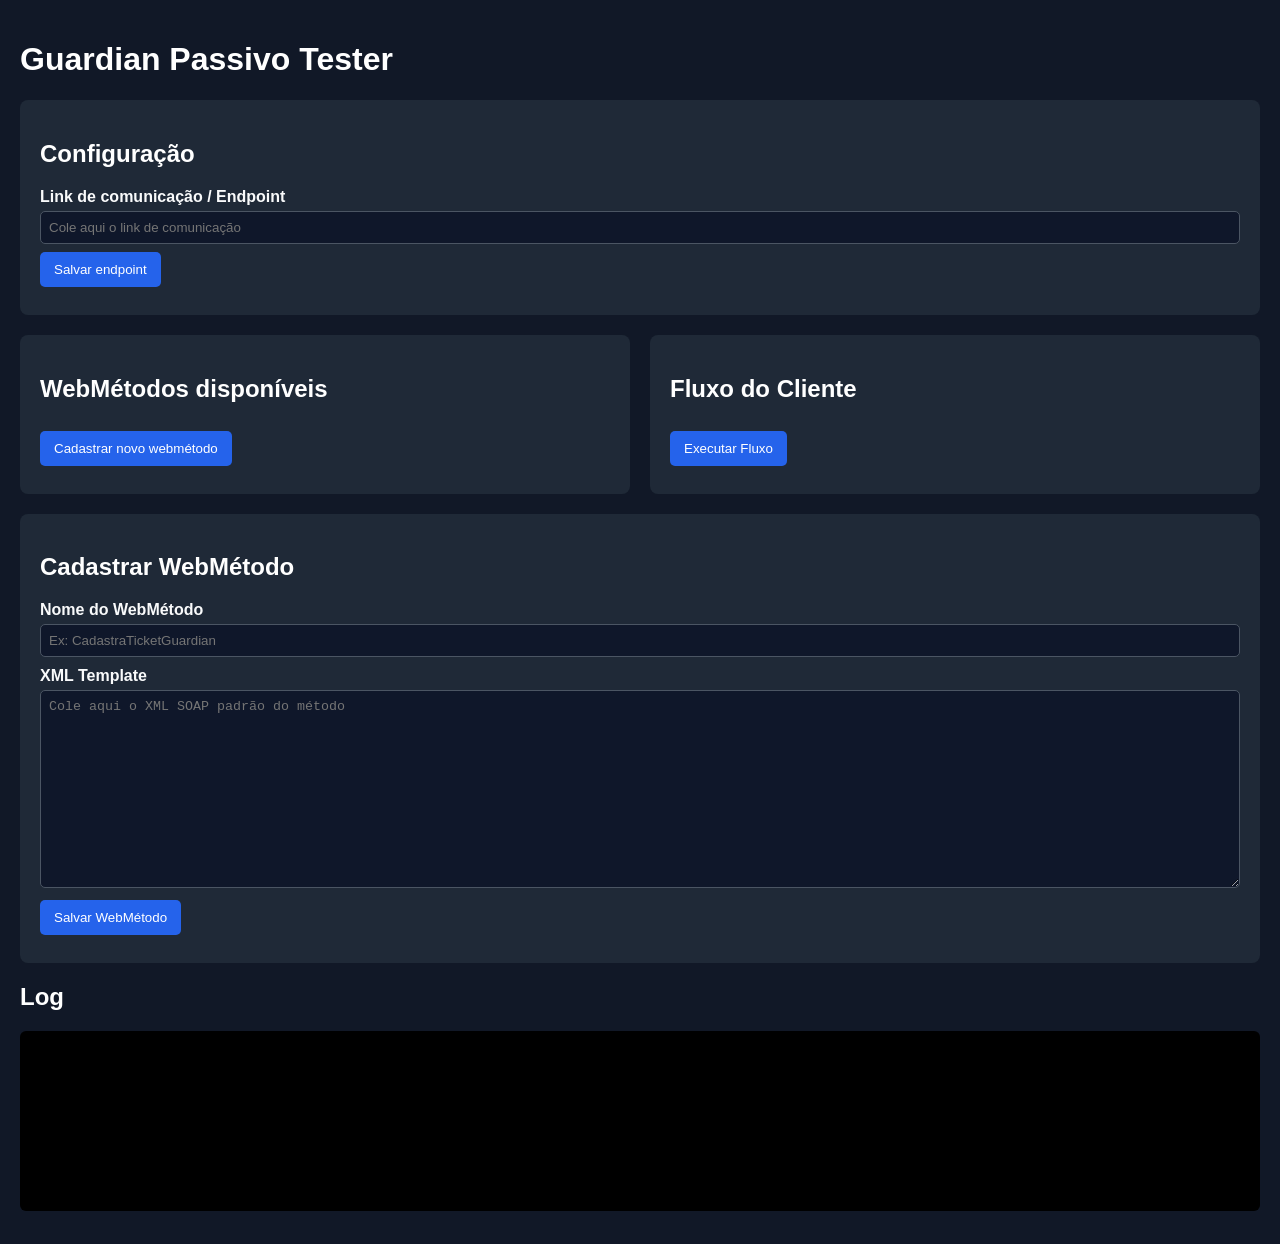
==== frontend/index.html @ 3c368129 "v1" ====
<!DOCTYPE html>
<html lang="pt-BR">

<head>
    <meta charset="UTF-8">
    <title>Guardian Passivo Tester</title>
    <link rel="stylesheet" href="style.css">
</head>

<body>

    <h1>Guardian Passivo Tester</h1>

    <section>
        <h2>Configuração</h2>
        <label>Link de comunicação / Endpoint</label>
        <input id="endpoint" placeholder="Cole aqui o link de comunicação">
        <button onclick="salvarEndpoint()">Salvar endpoint</button>
    </section>

    <main>
        <section>
            <h2>WebMétodos disponíveis</h2>
            <button onclick="abrirCadastroWebMetodo()">Cadastrar novo webmétodo</button>
            <div id="webmetodos"></div>
        </section>

        <section>
            <h2>Fluxo do Cliente</h2>
            <div id="fluxo"></div>
            <button onclick="executarFluxo()">Executar Fluxo</button>
        </section>
    </main>

    <section>
        <h2>Cadastrar WebMétodo</h2>

        <label>Nome do WebMétodo</label>
        <input id="novoNome" placeholder="Ex: CadastraTicketGuardian">

        <label>XML Template</label>
        <textarea id="novoXmlTemplate" rows="12" placeholder="Cole aqui o XML SOAP padrão do método"></textarea>

        <button onclick="cadastrarWebMetodo()">Salvar WebMétodo</button>
    </section>

    <h2>Log</h2>
    <pre id="log"></pre>

    <script src="script.js"></script>
</body>

</html>
---- frontend/style.css ----
body {
    font-family: Arial, sans-serif;
    background: #111827;
    color: #f9fafb;
    margin: 0;
    padding: 20px;
}

h1,
h2,
h4 {
    color: #ffffff;
}

main {
    display: flex;
    gap: 20px;
}

section {
    background: #1f2937;
    padding: 20px;
    border-radius: 8px;
    margin-bottom: 20px;
}

main section {
    width: 50%;
}

label {
    display: block;
    margin-top: 10px;
    font-weight: bold;
}

input,
textarea {
    width: 100%;
    padding: 8px;
    margin-top: 5px;
    background: #0f172a;
    color: #f9fafb;
    border: 1px solid #4b5563;
    border-radius: 5px;
    box-sizing: border-box;
}

textarea {
    font-family: Consolas, monospace;
    resize: vertical;
}

button {
    margin: 8px 5px 8px 0;
    padding: 10px 14px;
    background: #2563eb;
    color: white;
    border: none;
    border-radius: 5px;
    cursor: pointer;
}

button:hover {
    background: #1d4ed8;
}

.metodo,
.etapa {
    background: #374151;
    padding: 12px;
    margin-top: 10px;
    border-radius: 6px;
}

small {
    color: #d1d5db;
}

pre {
    background: #000;
    color: #22c55e;
    padding: 15px;
    min-height: 150px;
    overflow: auto;
    border-radius: 6px;
}
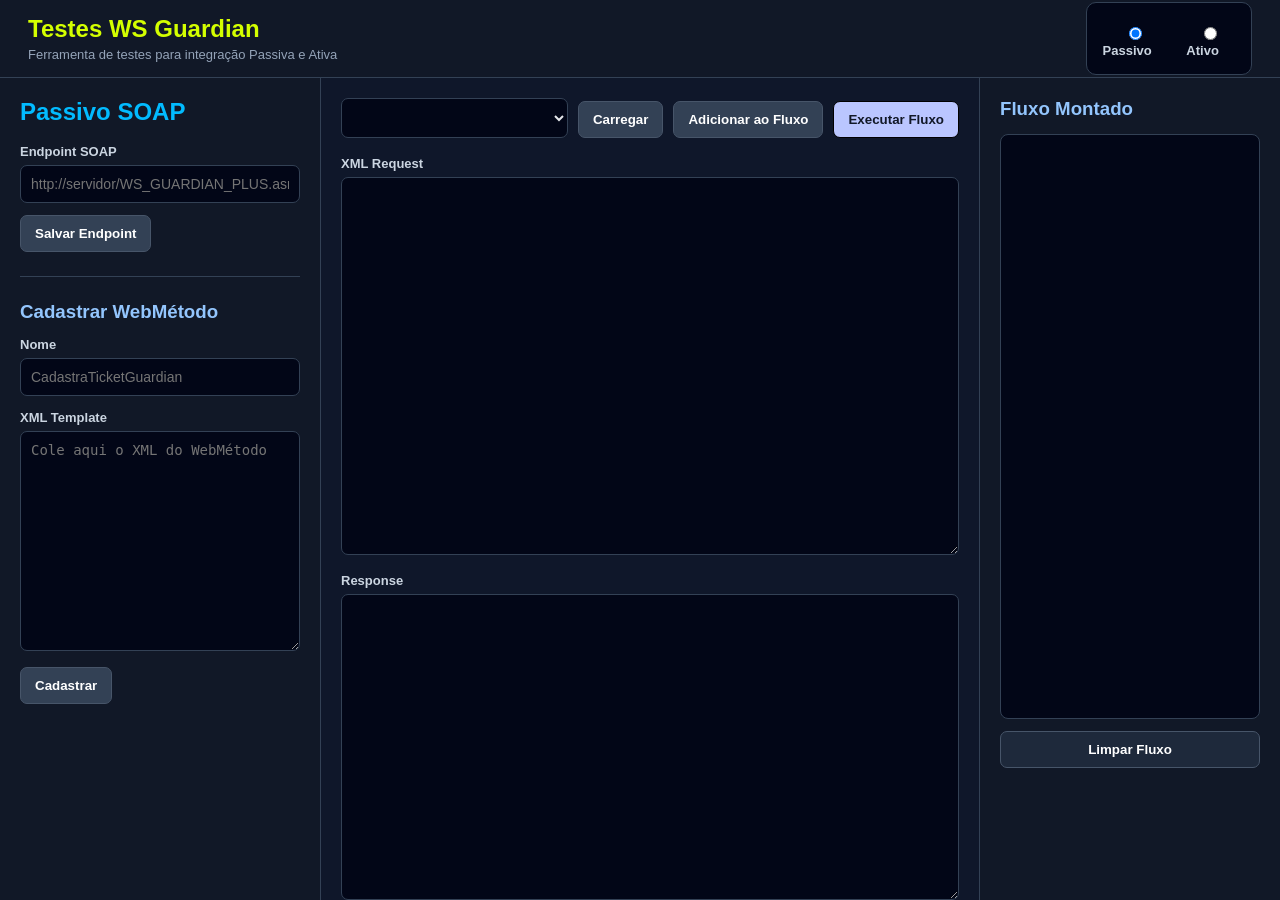
==== commit 46c2e65c: "V1" ====
--- a/frontend/index.html
+++ b/frontend/index.html
@@ -3,49 +3,143 @@
 
 <head>
     <meta charset="UTF-8">
-    <title>Guardian Passivo Tester</title>
+    <title>Testes WS Guardian</title>
     <link rel="stylesheet" href="style.css">
 </head>
 
 <body>
 
-    <h1>Guardian Passivo Tester</h1>
+    <header class="topbar">
+        <div>
+            <h1>Testes WS Guardian</h1>
+            <p>Ferramenta de testes para integração Passiva e Ativa</p>
+        </div>
 
-    <section>
-        <h2>Configuração</h2>
-        <label>Link de comunicação / Endpoint</label>
-        <input id="endpoint" placeholder="Cole aqui o link de comunicação">
-        <button onclick="salvarEndpoint()">Salvar endpoint</button>
-    </section>
+        <div class="modo-switch">
+            <label>
+                <input type="radio" name="modoIntegracao" value="passivo" checked>
+                Passivo
+            </label>
 
-    <main>
-        <section>
-            <h2>WebMétodos disponíveis</h2>
-            <button onclick="abrirCadastroWebMetodo()">Cadastrar novo webmétodo</button>
-            <div id="webmetodos"></div>
+            <label>
+                <input type="radio" name="modoIntegracao" value="ativo">
+                Ativo
+            </label>
+        </div>
+    </header>
+
+    <main class="app-layout">
+
+        <!-- PASSIVO -->
+        <section id="area-passivo" class="workspace">
+
+            <aside class="sidebar">
+                <h2>Passivo SOAP</h2>
+
+                <label>Endpoint SOAP</label>
+                <input id="endpointPassivo" type="text" placeholder="http://servidor/WS_GUARDIAN_PLUS.asmx">
+
+                <button onclick="salvarEndpointPassivo()">Salvar Endpoint</button>
+
+                <hr>
+
+                <h3>Cadastrar WebMétodo</h3>
+
+                <label>Nome</label>
+                <input id="nomeWebmetodo" type="text" placeholder="CadastraTicketGuardian">
+
+                <label>XML Template</label>
+                <textarea id="xmlTemplate" class="textarea-small" placeholder="Cole aqui o XML do WebMétodo"></textarea>
+
+                <button onclick="cadastrarWebmetodo()">Cadastrar</button>
+            </aside>
+
+            <section class="main-panel">
+                <div class="request-bar">
+                    <select id="selectWebmetodos"></select>
+
+                    <button onclick="carregarTemplate()">Carregar</button>
+                    <button onclick="adicionarAoFluxo()">Adicionar ao Fluxo</button>
+                    <button onclick="executarFluxo()" class="btn-send">Executar Fluxo</button>
+                </div>
+
+                <label>XML Request</label>
+                <textarea id="xmlRequest" class="editor"></textarea>
+
+                <label>Response</label>
+                <textarea id="responsePassivo" class="response-editor" readonly></textarea>
+            </section>
+
+            <aside class="right-panel">
+                <h3>Fluxo Montado</h3>
+
+                <ol id="listaFluxo" class="lista-fluxo"></ol>
+
+                <button onclick="limparFluxo()" class="btn-secondary">Limpar Fluxo</button>
+            </aside>
+
         </section>
 
-        <section>
-            <h2>Fluxo do Cliente</h2>
-            <div id="fluxo"></div>
-            <button onclick="executarFluxo()">Executar Fluxo</button>
+        <!-- ATIVO -->
+        <section id="area-ativo" class="workspace hidden">
+
+            <aside class="sidebar">
+                <h2>Ativo</h2>
+
+                <p class="descricao">
+                    No modo ativo, o Guardian envia informações para esta API.
+                </p>
+
+                <div class="radio-column">
+                    <label>
+                        <input type="radio" name="tipoAtivo" value="rest" checked>
+                        REST/JSON
+                    </label>
+
+                    <label>
+                        <input type="radio" name="tipoAtivo" value="soap">
+                        SOAP
+                    </label>
+                </div>
+            </aside>
+
+            <section class="main-panel">
+
+                <div id="ativo-rest">
+                    <h3>Endpoint REST</h3>
+
+                    <label>Configure este endpoint no Guardian</label>
+                    <input id="endpointAtivoRest" type="text" readonly value="http://127.0.0.1:5000/api/guardian/rest">
+
+                    <div class="request-bar">
+                        <button onclick="copiarEndpoint('endpointAtivoRest')">Copiar Endpoint</button>
+                        <button onclick="consultarUltimaRequisicaoAtiva()" class="btn-send">Atualizar</button>
+                    </div>
+
+                    <label>Última requisição REST recebida</label>
+                    <textarea id="ultimaRequisicaoRest" class="response-editor" readonly></textarea>
+                </div>
+
+                <div id="ativo-soap" class="hidden">
+                    <h3>Endpoint SOAP</h3>
+
+                    <label>Configure este endpoint no Guardian</label>
+                    <input id="endpointAtivoSoap" type="text" readonly value="http://127.0.0.1:5000/api/guardian/soap">
+
+                    <div class="request-bar">
+                        <button onclick="copiarEndpoint('endpointAtivoSoap')">Copiar Endpoint</button>
+                        <button onclick="consultarUltimaRequisicaoAtiva()" class="btn-send">Atualizar</button>
+                    </div>
+
+                    <label>Última requisição SOAP recebida</label>
+                    <textarea id="ultimaRequisicaoSoap" class="response-editor" readonly></textarea>
+                </div>
+
+            </section>
+
         </section>
+
     </main>
-
-    <section>
-        <h2>Cadastrar WebMétodo</h2>
-
-        <label>Nome do WebMétodo</label>
-        <input id="novoNome" placeholder="Ex: CadastraTicketGuardian">
-
-        <label>XML Template</label>
-        <textarea id="novoXmlTemplate" rows="12" placeholder="Cole aqui o XML SOAP padrão do método"></textarea>
-
-        <button onclick="cadastrarWebMetodo()">Salvar WebMétodo</button>
-    </section>
-
-    <h2>Log</h2>
-    <pre id="log"></pre>
 
     <script src="script.js"></script>
 </body>
--- a/frontend/style.css
+++ b/frontend/style.css
@@ -1,87 +1,259 @@
+* {
+    margin: 0;
+    padding: 0;
+    box-sizing: border-box;
+}
+
 body {
-    font-family: Arial, sans-serif;
+    font-family: "Segoe UI", Arial, sans-serif;
+    background: #0f172a;
+    color: #e5e7eb;
+    height: 100vh;
+    overflow: hidden;
+}
+
+.topbar {
+    height: 78px;
     background: #111827;
-    color: #f9fafb;
-    margin: 0;
+    border-bottom: 1px solid #334155;
+    display: flex;
+    align-items: center;
+    justify-content: space-between;
+    padding: 0 28px;
+}
+
+.topbar h1 {
+    color: #d4ff00;
+    font-size: 24px;
+}
+
+.topbar p {
+    color: #94a3b8;
+    font-size: 13px;
+    margin-top: 4px;
+}
+
+.modo-switch {
+    display: flex;
+    gap: 18px;
+    background: #020617;
+    border: 1px solid #334155;
+    padding: 10px 16px;
+    border-radius: 10px;
+}
+
+.modo-switch label,
+.radio-column label {
+    cursor: pointer;
+    font-weight: 600;
+}
+
+.app-layout {
+    height: calc(100vh - 78px);
+}
+
+.workspace {
+    height: 100%;
+    display: grid;
+    grid-template-columns: 320px 1fr 300px;
+    gap: 1px;
+    background: #334155;
+}
+
+#area-ativo.workspace {
+    grid-template-columns: 320px 1fr;
+}
+
+.sidebar,
+.main-panel,
+.right-panel {
+    background: #0f172a;
     padding: 20px;
-}
-
-h1,
-h2,
-h4 {
-    color: #ffffff;
-}
-
-main {
-    display: flex;
-    gap: 20px;
-}
-
-section {
-    background: #1f2937;
-    padding: 20px;
-    border-radius: 8px;
-    margin-bottom: 20px;
-}
-
-main section {
-    width: 50%;
+    overflow: auto;
+}
+
+.sidebar {
+    background: #111827;
+}
+
+.right-panel {
+    background: #111827;
+}
+
+h2 {
+    color: #02bbff;
+    margin-bottom: 18px;
+}
+
+h3 {
+    color: #93c5fd;
+    margin-bottom: 14px;
 }
 
 label {
     display: block;
-    margin-top: 10px;
-    font-weight: bold;
+    margin-top: 14px;
+    margin-bottom: 6px;
+    color: #cbd5e1;
+    font-size: 13px;
+    font-weight: 600;
 }
 
 input,
+select,
 textarea {
     width: 100%;
-    padding: 8px;
-    margin-top: 5px;
+    background: #020617;
+    color: #e5e7eb;
+    border: 1px solid #334155;
+    border-radius: 7px;
+    padding: 10px;
+    font-size: 14px;
+}
+
+input:focus,
+select:focus,
+textarea:focus {
+    outline: none;
+    border-color: #ffffff;
+}
+
+textarea {
+    resize: vertical;
+    font-family: Consolas, monospace;
+}
+
+.textarea-small {
+    height: 220px;
+}
+
+.editor {
+    height: 42vh;
+}
+
+.response-editor {
+    height: 34vh;
+    color: #86efac;
+}
+
+button {
+    background: #334155;
+    color: white;
+    border: 1px solid #475569;
+    padding: 10px 14px;
+    border-radius: 7px;
+    cursor: pointer;
+    font-weight: 600;
+    margin-top: 12px;
+}
+
+button:hover {
+    background: #3287ff;
+}
+
+.btn-send {
+    background: #bac6ff;
+    border-color: #000000;
+    color: #111827;
+}
+
+.btn-send:hover {
+    background: #fb923c;
+}
+
+.btn-secondary {
+    width: 100%;
+    background: #1e293b;
+}
+
+.request-bar {
+    display: flex;
+    gap: 10px;
+    align-items: end;
+    margin-bottom: 18px;
+}
+
+.request-bar select {
+    flex: 1;
+}
+
+.request-bar button {
+    margin-top: 0;
+    white-space: nowrap;
+}
+
+.lista-fluxo {
+    background: #020617;
+    border: 1px solid #334155;
+    border-radius: 8px;
+    padding: 16px 16px 16px 34px;
+    height: 65vh;
+    overflow-y: auto;
+}
+
+.lista-fluxo li {
+    margin-bottom: 10px;
+    color: #e5e7eb;
+}
+
+.radio-column {
+    display: flex;
+    flex-direction: column;
+    gap: 14px;
+    margin-top: 18px;
+}
+
+.descricao {
+    color: #94a3b8;
+    line-height: 1.5;
+    font-size: 14px;
+}
+
+hr {
+    border: none;
+    border-top: 1px solid #334155;
+    margin: 24px 0;
+}
+
+.hidden {
+    display: none !important;
+}
+
+::-webkit-scrollbar {
+    width: 9px;
+}
+
+::-webkit-scrollbar-track {
     background: #0f172a;
-    color: #f9fafb;
-    border: 1px solid #4b5563;
-    border-radius: 5px;
-    box-sizing: border-box;
-}
-
-textarea {
-    font-family: Consolas, monospace;
-    resize: vertical;
-}
-
-button {
-    margin: 8px 5px 8px 0;
-    padding: 10px 14px;
-    background: #2563eb;
-    color: white;
-    border: none;
-    border-radius: 5px;
-    cursor: pointer;
-}
-
-button:hover {
-    background: #1d4ed8;
-}
-
-.metodo,
-.etapa {
-    background: #374151;
-    padding: 12px;
-    margin-top: 10px;
-    border-radius: 6px;
-}
-
-small {
-    color: #d1d5db;
-}
-
-pre {
-    background: #000;
-    color: #22c55e;
-    padding: 15px;
-    min-height: 150px;
-    overflow: auto;
-    border-radius: 6px;
+}
+
+::-webkit-scrollbar-thumb {
+    background: #475569;
+    border-radius: 20px;
+}
+
+@media (max-width: 1100px) {
+    body {
+        overflow: auto;
+    }
+
+    .app-layout {
+        height: auto;
+    }
+
+    .workspace,
+    #area-ativo.workspace {
+        grid-template-columns: 1fr;
+    }
+
+    .editor,
+    .response-editor,
+    .lista-fluxo {
+        height: 300px;
+    }
+
+    .request-bar {
+        flex-direction: column;
+        align-items: stretch;
+    }
 }
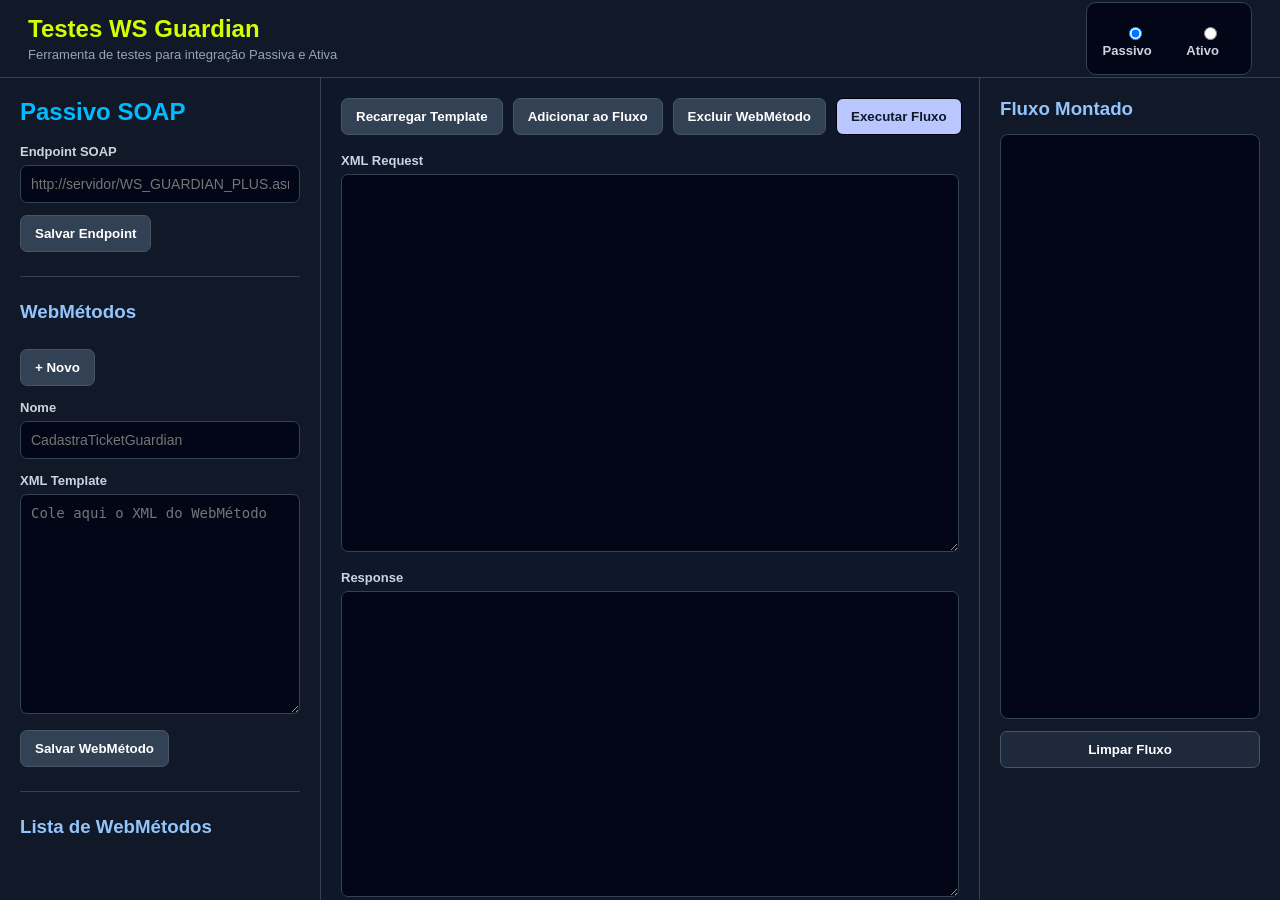
==== commit 074da66f: "V2" ====
--- a/frontend/index.html
+++ b/frontend/index.html
@@ -43,23 +43,33 @@
 
                 <hr>
 
-                <h3>Cadastrar WebMétodo</h3>
+                <div class="sidebar-title-row">
+                    <h3>WebMétodos</h3>
+                    <button onclick="abrirCadastroWebmetodo()" class="btn-new">+ Novo</button>
+                </div>
 
-                <label>Nome</label>
-                <input id="nomeWebmetodo" type="text" placeholder="CadastraTicketGuardian">
+                <div id="areaCadastroWebmetodo" class="cadastro-webmetodo">
+                    <label>Nome</label>
+                    <input id="nomeWebmetodo" type="text" placeholder="CadastraTicketGuardian">
 
-                <label>XML Template</label>
-                <textarea id="xmlTemplate" class="textarea-small" placeholder="Cole aqui o XML do WebMétodo"></textarea>
+                    <label>XML Template</label>
+                    <textarea id="xmlTemplate" class="textarea-small"
+                        placeholder="Cole aqui o XML do WebMétodo"></textarea>
 
-                <button onclick="cadastrarWebmetodo()">Cadastrar</button>
+                    <button onclick="cadastrarWebmetodo()">Salvar WebMétodo</button>
+                </div>
+
+                <hr>
+
+                <h3>Lista de WebMétodos</h3>
+                <div id="listaWebmetodos" class="lista-webmetodos"></div>
             </aside>
 
             <section class="main-panel">
                 <div class="request-bar">
-                    <select id="selectWebmetodos"></select>
-
-                    <button onclick="carregarTemplate()">Carregar</button>
+                    <button onclick="carregarTemplate()">Recarregar Template</button>
                     <button onclick="adicionarAoFluxo()">Adicionar ao Fluxo</button>
+                    <button onclick="removerWebmetodo()" class="btn-danger">Excluir WebMétodo</button>
                     <button onclick="executarFluxo()" class="btn-send">Executar Fluxo</button>
                 </div>
 
--- a/frontend/style.css
+++ b/frontend/style.css
@@ -256,4 +256,90 @@
         flex-direction: column;
         align-items: stretch;
     }
+
+    .btn-danger {
+
+        background: #dc2626;
+
+        border: 1px solid #dc2626;
+
+        color: white;
+
+    }
+
+    .btn-danger:hover {
+
+        background: #b91c1c;
+
+    }
+
+    .sidebar-title-row {
+        display: flex;
+        align-items: center;
+        justify-content: space-between;
+        gap: 10px;
+    }
+
+    .btn-new {
+        background: #22c55e;
+        border-color: #22c55e;
+        color: #052e16;
+        font-weight: 700;
+        padding: 8px 12px;
+        margin-top: 0;
+        white-space: nowrap;
+    }
+
+    .btn-new:hover {
+        background: #16a34a;
+    }
+
+    .cadastro-webmetodo {
+        background: #020617;
+        border: 1px solid #334155;
+        border-radius: 10px;
+        padding: 14px;
+        margin-top: 14px;
+    }
+
+    .textarea-small {
+        height: 170px;
+    }
+
+    .lista-webmetodos {
+        display: flex;
+        flex-direction: column;
+        gap: 8px;
+        margin-top: 12px;
+        max-height: 260px;
+        overflow-y: auto;
+    }
+
+    .webmetodo-item {
+        width: 100%;
+        text-align: left;
+        margin-top: 0;
+        background: #020617;
+        border: 1px solid #334155;
+        color: #e5e7eb;
+        padding: 10px;
+        border-radius: 8px;
+    }
+
+    .webmetodo-item:hover {
+        background: #1e293b;
+        border-color: #38bdf8;
+    }
+
+    .webmetodo-item.ativo {
+        background: #38bdf8;
+        color: #020617;
+        border-color: #38bdf8;
+        font-weight: 700;
+    }
+
+    .texto-vazio {
+        color: #94a3b8;
+        font-size: 13px;
+    }
 }
